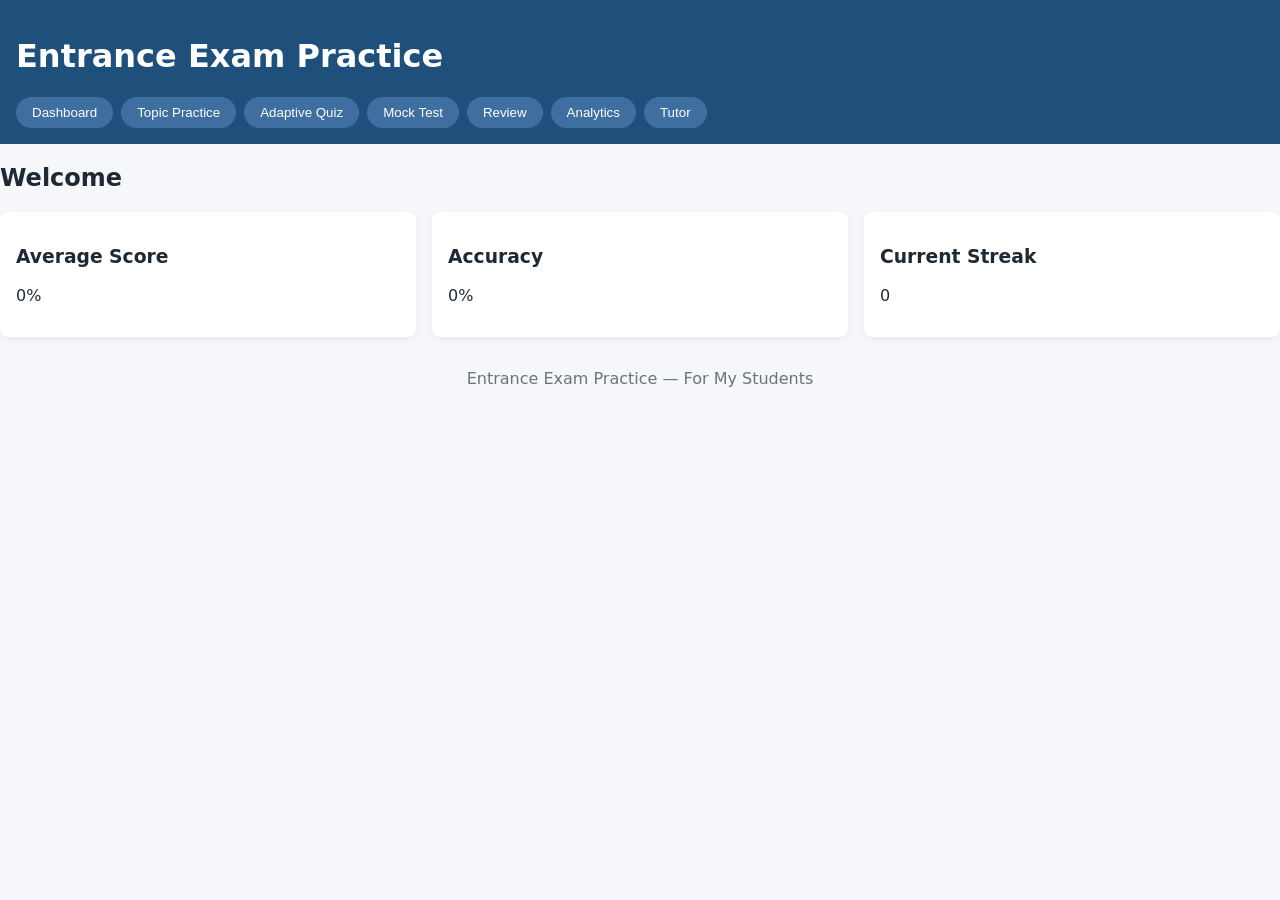
==== index.html @ b753ad43 "COMMIT FIRST" ====
<!DOCTYPE html>
<html lang="en">
<head>
  <meta charset="UTF-8" />
  <title>Entrance Exam Practice</title>
  <meta name="viewport" content="width=device-width, initial-scale=1" />
  <meta name="theme-color" content="#1f4f7b" />
  <link rel="manifest" href="manifest.json" />
  <link rel="stylesheet" href="styles.css" />
</head>

<body>
  <header class="app-header">
    <h1>Entrance Exam Practice</h1>
    <nav class="main-nav">
      <button class="nav-btn" data-view="dashboard">Dashboard</button>
      <button class="nav-btn" data-view="practice">Topic Practice</button>
      <button class="nav-btn" data-view="quiz">Adaptive Quiz</button>
      <button class="nav-btn" data-view="mock">Mock Test</button>
      <button class="nav-btn" data-view="review">Review</button>
      <button class="nav-btn" data-view="analytics">Analytics</button>
      <button class="nav-btn" data-view="tutor">Tutor</button>
    </nav>
  </header>

  <main>
    <section id="view-dashboard" class="view active">
      <h2>Welcome</h2>
      <div class="cards-grid">
        <article class="card">
          <h3>Average Score</h3>
          <p id="overall-score">0%</p>
        </article>
        <article class="card">
          <h3>Accuracy</h3>
          <p id="overall-accuracy">0%</p>
        </article>
        <article class="card">
          <h3>Current Streak</h3>
          <p id="overall-streak">0</p>
        </article>
      </div>
    </section>

    <section id="view-practice" class="view">
      <h2>Topic Practice</h2>
      <form class="control-row">
        <label>Subject
          <select id="practice-subject">
            <option value="maths">Maths</option>
            <option value="english">English</option>
            <option value="spelling">Spelling</option>
            <option value="mental_arithmetic">Mental Arithmetic</option>
            <option value="verbal_reasoning">Verbal Reasoning</option>
            <option value="non_verbal_reasoning">Non-Verbal Reasoning</option>
          </select>
        </label>

        <label>Difficulty
          <select id="practice-difficulty">
            <option value="1">Easy</option>
            <option value="2">Medium</option>
            <option value="3">Hard</option>
          </select>
        </label>

        <button type="button" id="start-practice">Start</button>
      </form>

      <div id="practice-container" class="question-panel"></div>
    </section>

    <section id="view-quiz" class="view">
      <h2>Adaptive Quiz</h2>

      <form class="control-row">
        <label>Subject
          <select id="quiz-subject">
            <option value="maths">Maths</option>
            <option value="english">English</option>
            <option value="spelling">Spelling</option>
            <option value="mental_arithmetic">Mental Arithmetic</option>
            <option value="verbal_reasoning">Verbal Reasoning</option>
            <option value="non_verbal_reasoning">Non-Verbal Reasoning</option>
          </select>
        </label>

        <label>Questions
          <input type="number" id="quiz-count" min="5" max="30" value="10" />
        </label>

        <button type="button" id="start-quiz">Start Quiz</button>
      </form>

      <div class="quiz-status">
        <div class="status-item"><span>Score</span><p id="quiz-score">0</p></div>
        <div class="status-item"><span>Streak</span><p id="quiz-streak">0</p></div>
        <div class="status-item"><span>Accuracy</span><p id="quiz-accuracy">0%</p></div>
        <div class="status-item"><span>Difficulty</span><p id="quiz-difficulty">-</p></div>
        <div class="status-item timer"><span>Time</span><p id="quiz-timer">30</p></div>
      </div>

      <div id="quiz-container" class="question-panel"></div>
      <p id="quiz-feedback" class="feedback"></p>
    </section>

    <section id="view-mock" class="view">
      <h2>Mock Test</h2>
      <button id="start-mock">Start 30‑Question Mock</button>
      <div id="mock-container" class="question-panel"></div>
      <p id="mock-feedback" class="feedback"></p>
    </section>

    <section id="view-review" class="view">
      <h2>Review Incorrect Answers</h2>
      <div id="review-list"></div>
    </section>

    <section id="view-analytics" class="view">
      <h2>Analytics</h2>
      <ul id="analytics-by-subject"></ul>
      <p id="analytics-difficulty"></p>
    </section>

    <section id="view-tutor" class="view">
      <h2>Tutor Dashboard</h2>
      <form class="control-row">
        <label>Student
          <input type="text" id="tutor-student" />
        </label>
        <label>Subject
          <select id="tutor-subject">
            <option value="maths">Maths</option>
            <option value="english">English</option>
            <option value="spelling">Spelling</option>
            <option value="mental_arithmetic">Mental Arithmetic</option>
            <option value="verbal_reasoning">Verbal Reasoning</option>
            <option value="non_verbal_reasoning">Non-Verbal Reasoning</option>
          </select>
        </label>
        <label>Questions
          <input type="number" id="tutor-count" min="5" max="30" value="10" />
        </label>
        <button type="button" id="tutor-assign">Assign</button>
      </form>

      <div id="tutor-assignments"></div>
    </section>
  </main>

  <footer class="app-footer">
    <p>Entrance Exam Practice — For My Students</p>
  </footer>

  <script type="module" src="app.js"></script>
</body>
</html>
---- styles.css ----
:root {
  --bg: #f5f7fb;
  --primary: #1f4f7b;
  --primary-light: #3f6fa0;
  --accent: #f4b000;
  --danger: #c0392b;
  --text: #1f2933;
  --card-bg: #ffffff;
  --border: #d0d7e2;
  --radius: 8px;
  --shadow: 0 2px 6px rgba(0,0,0,0.06);
  --font-main: system-ui, "Segoe UI", sans-serif;
}

body {
  margin: 0;
  background: var(--bg);
  font-family: var(--font-main);
  color: var(--text);
}

.app-header {
  background: var(--primary);
  color: white;
  padding: 1rem;
}

.main-nav {
  display: flex;
  flex-wrap: wrap;
  gap: 0.5rem;
}

.nav-btn {
  background: var(--primary-light);
  border: none;
  padding: 0.5rem 1rem;
  border-radius: 999px;
  color: white;
}

.view { display: none; }
.view.active { display: block; }

.cards-grid {
  display: grid;
  gap: 1rem;
  grid-template-columns: repeat(auto-fit, minmax(200px, 1fr));
}

.card {
  background: var(--card-bg);
  padding: 1rem;
  border-radius: var(--radius);
  box-shadow: var(--shadow);
}

.question-panel {
  background: white;
  padding: 1rem;
  border-radius: var(--radius);
  box-shadow: var(--shadow);
  margin-top: 1rem;
}

.options-list {
  list-style: none;
  padding: 0;
  display: grid;
  gap: 0.5rem;
}

.option-btn {
  width: 100%;
  padding: 0.7rem;
  border-radius: 6px;
  border: 1px solid var(--border);
  background: #f9fafc;
}

.option-btn.correct { background: #e8f8f0; border-color: #27ae60; }
.option-btn.incorrect { background: #fdecea; border-color: var(--danger); }

.quiz-status {
  display: flex;
  gap: 1rem;
  margin: 1rem 0;
}

.status-item {
  background: white;
  padding: 0.5rem 1rem;
  border-radius: var(--radius);
  box-shadow: var(--shadow);
}

.status-item.timer { border-left: 4px solid var(--accent); }

.feedback.correct { color: #27ae60; }
.feedback.incorrect { color: var(--danger); }

.app-footer {
  text-align: center;
  padding: 1rem;
  color: #6b7280;
}
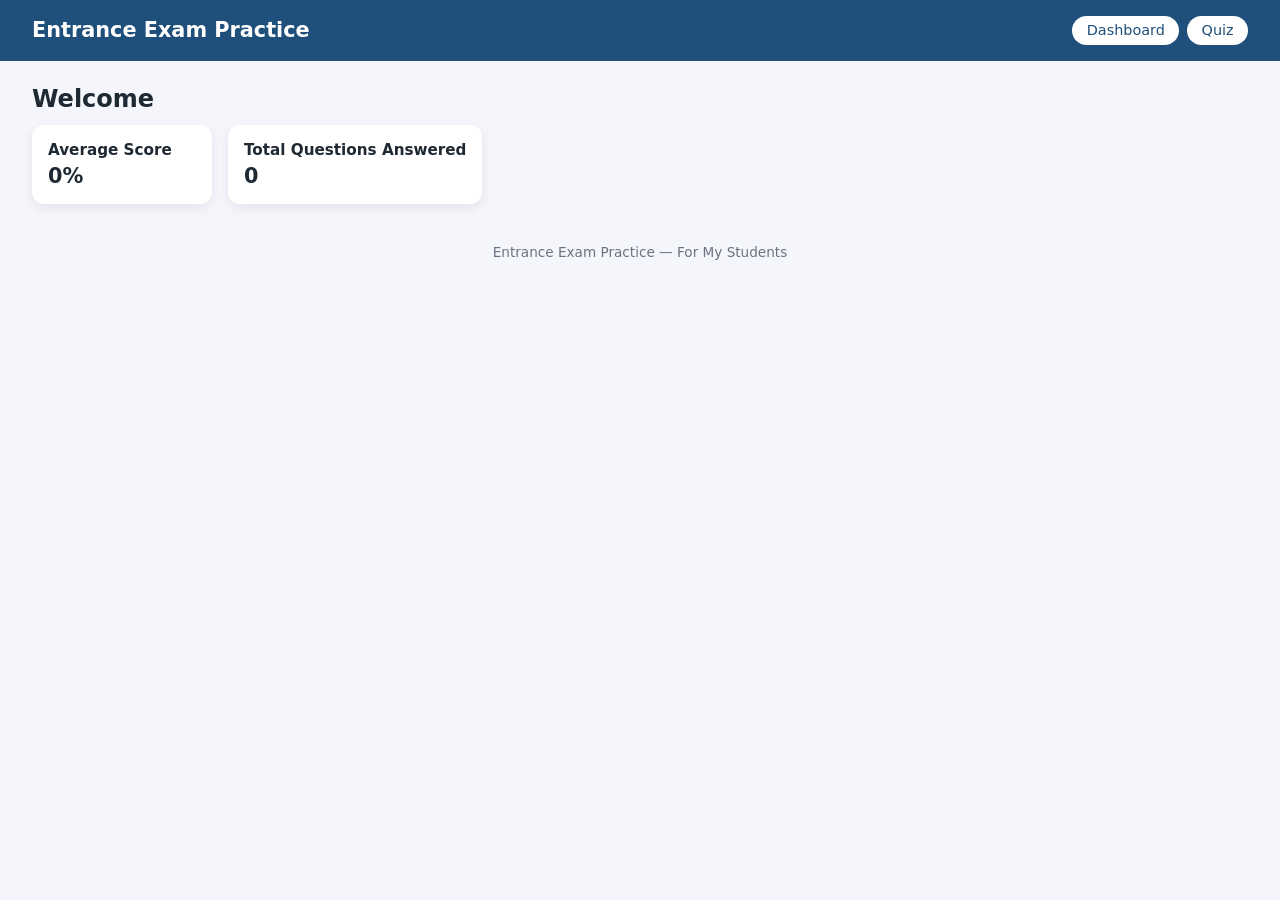
==== commit 4f2f9d09: "Created PWA index.html" ====
--- a/index.html
+++ b/index.html
@@ -6,7 +6,7 @@
   <meta name="viewport" content="width=device-width, initial-scale=1" />
   <meta name="theme-color" content="#1f4f7b" />
   <link rel="manifest" href="manifest.json" />
-  <link rel="stylesheet" href="styles.css" />
+  <link rel="stylesheet" href="static/styles.css" />
 </head>
 
 <body>
@@ -14,12 +14,7 @@
     <h1>Entrance Exam Practice</h1>
     <nav class="main-nav">
       <button class="nav-btn" data-view="dashboard">Dashboard</button>
-      <button class="nav-btn" data-view="practice">Topic Practice</button>
-      <button class="nav-btn" data-view="quiz">Adaptive Quiz</button>
-      <button class="nav-btn" data-view="mock">Mock Test</button>
-      <button class="nav-btn" data-view="review">Review</button>
-      <button class="nav-btn" data-view="analytics">Analytics</button>
-      <button class="nav-btn" data-view="tutor">Tutor</button>
+      <button class="nav-btn" data-view="quiz">Quiz</button>
     </nav>
   </header>
 
@@ -32,119 +27,20 @@
           <p id="overall-score">0%</p>
         </article>
         <article class="card">
-          <h3>Accuracy</h3>
-          <p id="overall-accuracy">0%</p>
-        </article>
-        <article class="card">
-          <h3>Current Streak</h3>
-          <p id="overall-streak">0</p>
+          <h3>Total Questions Answered</h3>
+          <p id="overall-questions">0</p>
         </article>
       </div>
     </section>
 
-    <section id="view-practice" class="view">
-      <h2>Topic Practice</h2>
-      <form class="control-row">
-        <label>Subject
-          <select id="practice-subject">
-            <option value="maths">Maths</option>
-            <option value="english">English</option>
-            <option value="spelling">Spelling</option>
-            <option value="mental_arithmetic">Mental Arithmetic</option>
-            <option value="verbal_reasoning">Verbal Reasoning</option>
-            <option value="non_verbal_reasoning">Non-Verbal Reasoning</option>
-          </select>
-        </label>
-
-        <label>Difficulty
-          <select id="practice-difficulty">
-            <option value="1">Easy</option>
-            <option value="2">Medium</option>
-            <option value="3">Hard</option>
-          </select>
-        </label>
-
-        <button type="button" id="start-practice">Start</button>
-      </form>
-
-      <div id="practice-container" class="question-panel"></div>
-    </section>
-
     <section id="view-quiz" class="view">
-      <h2>Adaptive Quiz</h2>
-
-      <form class="control-row">
-        <label>Subject
-          <select id="quiz-subject">
-            <option value="maths">Maths</option>
-            <option value="english">English</option>
-            <option value="spelling">Spelling</option>
-            <option value="mental_arithmetic">Mental Arithmetic</option>
-            <option value="verbal_reasoning">Verbal Reasoning</option>
-            <option value="non_verbal_reasoning">Non-Verbal Reasoning</option>
-          </select>
-        </label>
-
-        <label>Questions
-          <input type="number" id="quiz-count" min="5" max="30" value="10" />
-        </label>
-
-        <button type="button" id="start-quiz">Start Quiz</button>
-      </form>
-
-      <div class="quiz-status">
-        <div class="status-item"><span>Score</span><p id="quiz-score">0</p></div>
-        <div class="status-item"><span>Streak</span><p id="quiz-streak">0</p></div>
-        <div class="status-item"><span>Accuracy</span><p id="quiz-accuracy">0%</p></div>
-        <div class="status-item"><span>Difficulty</span><p id="quiz-difficulty">-</p></div>
-        <div class="status-item timer"><span>Time</span><p id="quiz-timer">30</p></div>
+      <h2>Quiz</h2>
+      <div id="quiz-container" class="question-panel">
+        <p id="quiz-question"></p>
+        <div id="quiz-options"></div>
       </div>
-
-      <div id="quiz-container" class="question-panel"></div>
       <p id="quiz-feedback" class="feedback"></p>
-    </section>
-
-    <section id="view-mock" class="view">
-      <h2>Mock Test</h2>
-      <button id="start-mock">Start 30‑Question Mock</button>
-      <div id="mock-container" class="question-panel"></div>
-      <p id="mock-feedback" class="feedback"></p>
-    </section>
-
-    <section id="view-review" class="view">
-      <h2>Review Incorrect Answers</h2>
-      <div id="review-list"></div>
-    </section>
-
-    <section id="view-analytics" class="view">
-      <h2>Analytics</h2>
-      <ul id="analytics-by-subject"></ul>
-      <p id="analytics-difficulty"></p>
-    </section>
-
-    <section id="view-tutor" class="view">
-      <h2>Tutor Dashboard</h2>
-      <form class="control-row">
-        <label>Student
-          <input type="text" id="tutor-student" />
-        </label>
-        <label>Subject
-          <select id="tutor-subject">
-            <option value="maths">Maths</option>
-            <option value="english">English</option>
-            <option value="spelling">Spelling</option>
-            <option value="mental_arithmetic">Mental Arithmetic</option>
-            <option value="verbal_reasoning">Verbal Reasoning</option>
-            <option value="non_verbal_reasoning">Non-Verbal Reasoning</option>
-          </select>
-        </label>
-        <label>Questions
-          <input type="number" id="tutor-count" min="5" max="30" value="10" />
-        </label>
-        <button type="button" id="tutor-assign">Assign</button>
-      </form>
-
-      <div id="tutor-assignments"></div>
+      <button id="next-question" class="primary-btn">Next Question</button>
     </section>
   </main>
 
@@ -152,6 +48,9 @@
     <p>Entrance Exam Practice — For My Students</p>
   </footer>
 
-  <script type="module" src="app.js"></script>
+  <!-- Question bank in static/ -->
+  <script src="static/questions.js"></script>
+  <!-- Main app logic in static/ -->
+  <script type="module" src="static/app.js"></script>
 </body>
 </html>
--- a/static/styles.css
+++ b/static/styles.css
@@ -0,0 +1,163 @@
+/* Global reset and base typography */
+* {
+  box-sizing: border-box;
+  margin: 0;
+  padding: 0;
+  font-family: system-ui, -apple-system, BlinkMacSystemFont, "Segoe UI", sans-serif;
+}
+
+body {
+  background: #f4f6fb;
+  color: #1f2933;
+}
+
+/* Header and navigation */
+.app-header {
+  background: #1f4f7b;
+  color: #ffffff;
+  padding: 1rem 2rem;
+  display: flex;
+  justify-content: space-between;
+  align-items: center;
+}
+
+.app-header h1 {
+  font-size: 1.3rem;
+}
+
+.main-nav {
+  display: flex;
+  gap: 0.5rem;
+}
+
+.nav-btn {
+  background: #ffffff;
+  color: #1f4f7b;
+  border: none;
+  padding: 0.4rem 0.9rem;
+  border-radius: 999px;
+  font-size: 0.9rem;
+  cursor: pointer;
+  transition: background 0.15s ease, transform 0.1s ease;
+}
+
+.nav-btn:hover {
+  background: #e0ecff;
+  transform: translateY(-1px);
+}
+
+/* Layout for main content */
+main {
+  padding: 1.5rem 2rem;
+}
+
+/* Views (simple SPA behaviour) */
+.view {
+  display: none;
+}
+
+.view.active {
+  display: block;
+}
+
+/* Dashboard cards */
+.cards-grid {
+  display: flex;
+  flex-wrap: wrap;
+  gap: 1rem;
+  margin-top: 0.75rem;
+}
+
+.card {
+  background: #ffffff;
+  padding: 1rem;
+  border-radius: 0.75rem;
+  box-shadow: 0 4px 12px rgba(15, 23, 42, 0.08);
+  min-width: 180px;
+}
+
+.card h3 {
+  font-size: 0.95rem;
+  margin-bottom: 0.35rem;
+}
+
+.card p {
+  font-size: 1.3rem;
+  font-weight: 600;
+}
+
+/* Quiz panel */
+.question-panel {
+  margin-top: 1rem;
+  background: #ffffff;
+  padding: 1rem;
+  border-radius: 0.75rem;
+  box-shadow: 0 4px 12px rgba(15, 23, 42, 0.08);
+}
+
+#quiz-question {
+  font-size: 1.1rem;
+  margin-bottom: 0.75rem;
+}
+
+#quiz-options {
+  display: grid;
+  gap: 0.5rem;
+}
+
+/* Answer buttons */
+.option-btn {
+  padding: 0.5rem 0.75rem;
+  border-radius: 0.5rem;
+  border: 1px solid #d0d7e2;
+  background: #f9fafb;
+  cursor: pointer;
+  text-align: left;
+  transition: background 0.15s ease, border-color 0.15s ease;
+}
+
+.option-btn:hover {
+  background: #e5efff;
+}
+
+.option-btn.correct {
+  background: #dcfce7;
+  border-color: #16a34a;
+}
+
+.option-btn.wrong {
+  background: #fee2e2;
+  border-color: #dc2626;
+}
+
+/* Feedback text */
+.feedback {
+  margin-top: 0.75rem;
+  min-height: 1.2rem;
+}
+
+/* Primary button (Next Question) */
+.primary-btn {
+  margin-top: 1rem;
+  padding: 0.5rem 1rem;
+  border-radius: 999px;
+  border: none;
+  background: #1f4f7b;
+  color: #ffffff;
+  font-size: 0.95rem;
+  cursor: pointer;
+  transition: background 0.15s ease, transform 0.1s ease;
+}
+
+.primary-btn:hover {
+  background: #174065;
+  transform: translateY(-1px);
+}
+
+/* Footer */
+.app-footer {
+  text-align: center;
+  padding: 1rem;
+  font-size: 0.85rem;
+  color: #6b7280;
+}
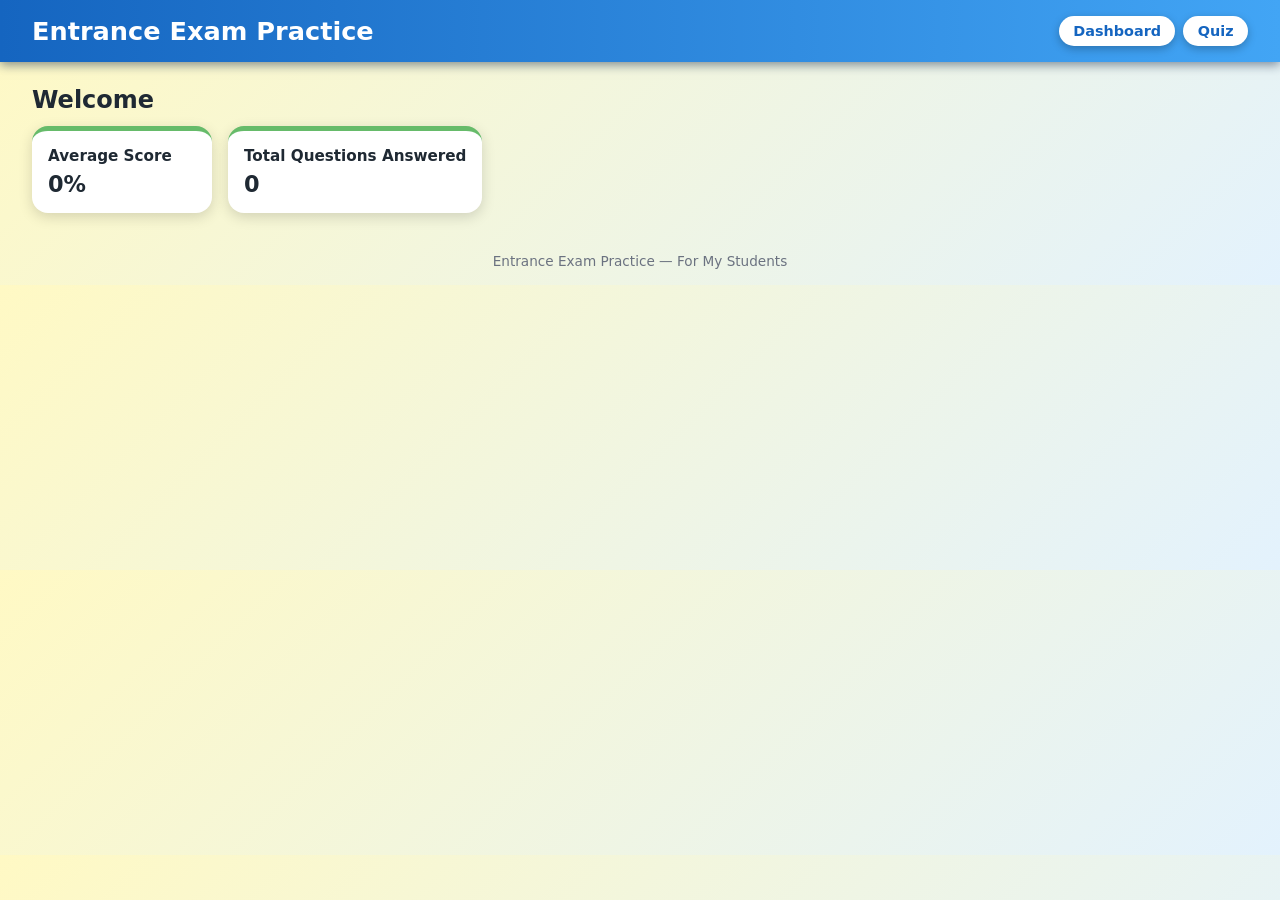
==== commit e082eac6: "style updated" ====
--- a/index.html
+++ b/index.html
@@ -5,13 +5,16 @@
   <title>Entrance Exam Practice</title>
   <meta name="viewport" content="width=device-width, initial-scale=1" />
   <meta name="theme-color" content="#1f4f7b" />
+  <!-- Manifest for PWA -->
   <link rel="manifest" href="manifest.json" />
+  <!-- Main stylesheet -->
   <link rel="stylesheet" href="static/styles.css" />
 </head>
 
 <body>
   <header class="app-header">
     <h1>Entrance Exam Practice</h1>
+
     <nav class="main-nav">
       <button class="nav-btn" data-view="dashboard">Dashboard</button>
       <button class="nav-btn" data-view="quiz">Quiz</button>
@@ -19,6 +22,7 @@
   </header>
 
   <main>
+    <!-- DASHBOARD -->
     <section id="view-dashboard" class="view active">
       <h2>Welcome</h2>
       <div class="cards-grid">
@@ -32,13 +36,45 @@
         </article>
       </div>
     </section>
+<section id="view-quiz" class="view">
+  <h2>Quiz Time!</h2>
 
+  <p id="progress-text" class="progress-text">Question 0 of 20</p>
+  <div class="progress-bar-outer">
+    <div id="progress-bar-inner" class="progress-bar-inner"></div>
+  </div>
+  ...
+    <!-- QUIZ -->
     <section id="view-quiz" class="view">
-      <h2>Quiz</h2>
+      <h2>Quiz Time!</h2>
+
+      <!-- Student name + Start -->
+      <div class="question-panel">
+        <label>
+          Quiz hero name:
+          <input
+            type="text"
+            id="student-name"
+            placeholder="Type your name to begin"
+          />
+        </label>
+        <button id="start-quiz" class="primary-btn">Start Quiz</button>
+      </div>
+
+      <!-- Status bar with timer (styled to appear on the right in CSS) -->
+      <div class="quiz-status">
+        <div class="status-item timer">
+          <span>Time left</span>
+          <p id="quiz-timer">30</p>
+        </div>
+      </div>
+
+      <!-- Question + options -->
       <div id="quiz-container" class="question-panel">
         <p id="quiz-question"></p>
         <div id="quiz-options"></div>
       </div>
+
       <p id="quiz-feedback" class="feedback"></p>
       <button id="next-question" class="primary-btn">Next Question</button>
     </section>
@@ -48,9 +84,9 @@
     <p>Entrance Exam Practice — For My Students</p>
   </footer>
 
-  <!-- Question bank in static/ -->
+  <!-- Question bank -->
   <script src="static/questions.js"></script>
-  <!-- Main app logic in static/ -->
+  <!-- Main app logic -->
   <script type="module" src="static/app.js"></script>
 </body>
-</html>
+</html>
--- a/static/styles.css
+++ b/static/styles.css
@@ -1,4 +1,4 @@
-/* Global reset and base typography */
+/* Base */
 * {
   box-sizing: border-box;
   margin: 0;
@@ -7,24 +7,26 @@
 }
 
 body {
-  background: #f4f6fb;
+  background: linear-gradient(135deg, #fff9c4, #e3f2fd);
   color: #1f2933;
 }
 
-/* Header and navigation */
+/* Header */
 .app-header {
-  background: #1f4f7b;
+  background: linear-gradient(90deg, #1565c0, #42a5f5);
   color: #ffffff;
   padding: 1rem 2rem;
   display: flex;
   justify-content: space-between;
   align-items: center;
+  box-shadow: 0 3px 10px rgba(13, 35, 69, 0.5);
 }
 
 .app-header h1 {
-  font-size: 1.3rem;
-}
-
+  font-size: 1.6rem;
+}
+
+/* Nav buttons */
 .main-nav {
   display: flex;
   gap: 0.5rem;
@@ -32,26 +34,29 @@
 
 .nav-btn {
   background: #ffffff;
-  color: #1f4f7b;
+  color: #1565c0;
   border: none;
-  padding: 0.4rem 0.9rem;
+  padding: 0.45rem 0.9rem;
   border-radius: 999px;
   font-size: 0.9rem;
   cursor: pointer;
-  transition: background 0.15s ease, transform 0.1s ease;
+  font-weight: 600;
+  box-shadow: 0 3px 8px rgba(0, 0, 0, 0.25);
+  transition: transform 0.1s ease, box-shadow 0.1s ease, background 0.15s ease;
 }
 
 .nav-btn:hover {
-  background: #e0ecff;
+  background: #e3f2fd;
   transform: translateY(-1px);
-}
-
-/* Layout for main content */
+  box-shadow: 0 5px 12px rgba(0, 0, 0, 0.3);
+}
+
+/* Layout */
 main {
   padding: 1.5rem 2rem;
 }
 
-/* Views (simple SPA behaviour) */
+/* Views */
 .view {
   display: none;
 }
@@ -71,9 +76,10 @@
 .card {
   background: #ffffff;
   padding: 1rem;
-  border-radius: 0.75rem;
-  box-shadow: 0 4px 12px rgba(15, 23, 42, 0.08);
+  border-radius: 1rem;
   min-width: 180px;
+  box-shadow: 0 4px 14px rgba(0, 0, 0, 0.15);
+  border-top: 5px solid #66bb6a;
 }
 
 .card h3 {
@@ -82,8 +88,34 @@
 }
 
 .card p {
-  font-size: 1.3rem;
-  font-weight: 600;
+  font-size: 1.4rem;
+  font-weight: 700;
+}
+
+/* Quiz status (timer) */
+.quiz-status {
+  margin-top: 1rem;
+  display: flex;
+  justify-content: flex-end;
+}
+
+.status-item {
+  background: #ffffff;
+  padding: 0.5rem 0.9rem;
+  border-radius: 999px;
+  box-shadow: 0 3px 8px rgba(0, 0, 0, 0.25);
+  display: flex;
+  align-items: center;
+  gap: 0.4rem;
+}
+
+.status-item span {
+  font-size: 0.85rem;
+  color: #4b5563;
+}
+
+.status-item p {
+  font-weight: 700;
 }
 
 /* Quiz panel */
@@ -91,8 +123,22 @@
   margin-top: 1rem;
   background: #ffffff;
   padding: 1rem;
-  border-radius: 0.75rem;
-  box-shadow: 0 4px 12px rgba(15, 23, 42, 0.08);
+  border-radius: 1rem;
+  box-shadow: 0 4px 14px rgba(0, 0, 0, 0.2);
+}
+
+.question-panel label {
+  display: flex;
+  flex-direction: column;
+  gap: 0.3rem;
+  font-size: 0.95rem;
+  margin-bottom: 0.5rem;
+}
+
+#student-name {
+  padding: 0.4rem 0.6rem;
+  border-radius: 0.6rem;
+  border: 2px solid #bbdefb;
 }
 
 #quiz-question {
@@ -100,58 +146,74 @@
   margin-bottom: 0.75rem;
 }
 
+/* Options */
 #quiz-options {
   display: grid;
   gap: 0.5rem;
 }
 
-/* Answer buttons */
 .option-btn {
-  padding: 0.5rem 0.75rem;
-  border-radius: 0.5rem;
-  border: 1px solid #d0d7e2;
-  background: #f9fafb;
+  padding: 0.7rem 0.9rem;
+  border-radius: 0.8rem;
+  border: none;
   cursor: pointer;
   text-align: left;
-  transition: background 0.15s ease, border-color 0.15s ease;
+  font-size: 0.95rem;
+  color: #1f2933;
+  background: linear-gradient(90deg, #ffecb3, #ffe082);
+  box-shadow: 0 3px 10px rgba(0, 0, 0, 0.2);
+  transition: transform 0.1s ease, box-shadow 0.1s ease, filter 0.15s ease;
+}
+
+.option-btn:nth-child(2n) {
+  background: linear-gradient(90deg, #c8e6c9, #a5d6a7);
+}
+
+.option-btn:nth-child(3n) {
+  background: linear-gradient(90deg, #b3e5fc, #81d4fa);
 }
 
 .option-btn:hover {
-  background: #e5efff;
+  transform: translateY(-2px);
+  box-shadow: 0 5px 14px rgba(0, 0, 0, 0.3);
+  filter: brightness(1.05);
 }
 
 .option-btn.correct {
-  background: #dcfce7;
-  border-color: #16a34a;
+  background: #c8e6c9;
+  border: 2px solid #2e7d32;
 }
 
 .option-btn.wrong {
-  background: #fee2e2;
-  border-color: #dc2626;
-}
-
-/* Feedback text */
+  background: #ffcdd2;
+  border: 2px solid #c62828;
+}
+
+/* Feedback + buttons */
 .feedback {
-  margin-top: 0.75rem;
-  min-height: 1.2rem;
-}
-
-/* Primary button (Next Question) */
+  margin-top: 0.7rem;
+  min-height: 1.3rem;
+  font-size: 0.95rem;
+}
+
 .primary-btn {
   margin-top: 1rem;
-  padding: 0.5rem 1rem;
+  padding: 0.6rem 1.1rem;
   border-radius: 999px;
   border: none;
-  background: #1f4f7b;
+  background: #43a047;
   color: #ffffff;
   font-size: 0.95rem;
+  font-weight: 600;
   cursor: pointer;
-  transition: background 0.15s ease, transform 0.1s ease;
+  box-shadow: 0 3px 10px rgba(0, 0, 0, 0.25);
+  transition: transform 0.1s ease, box-shadow 0.1s ease, background 0.15s ease;
 }
 
 .primary-btn:hover {
-  background: #174065;
+  background: #2e7d32;
   transform: translateY(-1px);
+  box-shadow: 0 5px 14px rgba(0, 0, 0, 0.35);
 }
 
 /* Footer */
@@ -160,4 +222,27 @@
   padding: 1rem;
   font-size: 0.85rem;
   color: #6b7280;
+}
+/* Progress bar */
+.progress-text {
+  margin-top: 0.4rem;
+  font-size: 0.9rem;
+  color: #374151;
+}
+
+.progress-bar-outer {
+  width: 100%;
+  height: 10px;
+  background: rgba(255, 255, 255, 0.8);
+  border-radius: 999px;
+  overflow: hidden;
+  margin-top: 0.25rem;
+  box-shadow: inset 0 1px 4px rgba(0, 0, 0, 0.1);
+}
+
+.progress-bar-inner {
+  height: 100%;
+  width: 0%;
+  background: linear-gradient(90deg, #43a047, #ffb300);
+  transition: width 0.25s ease-out;
 }
